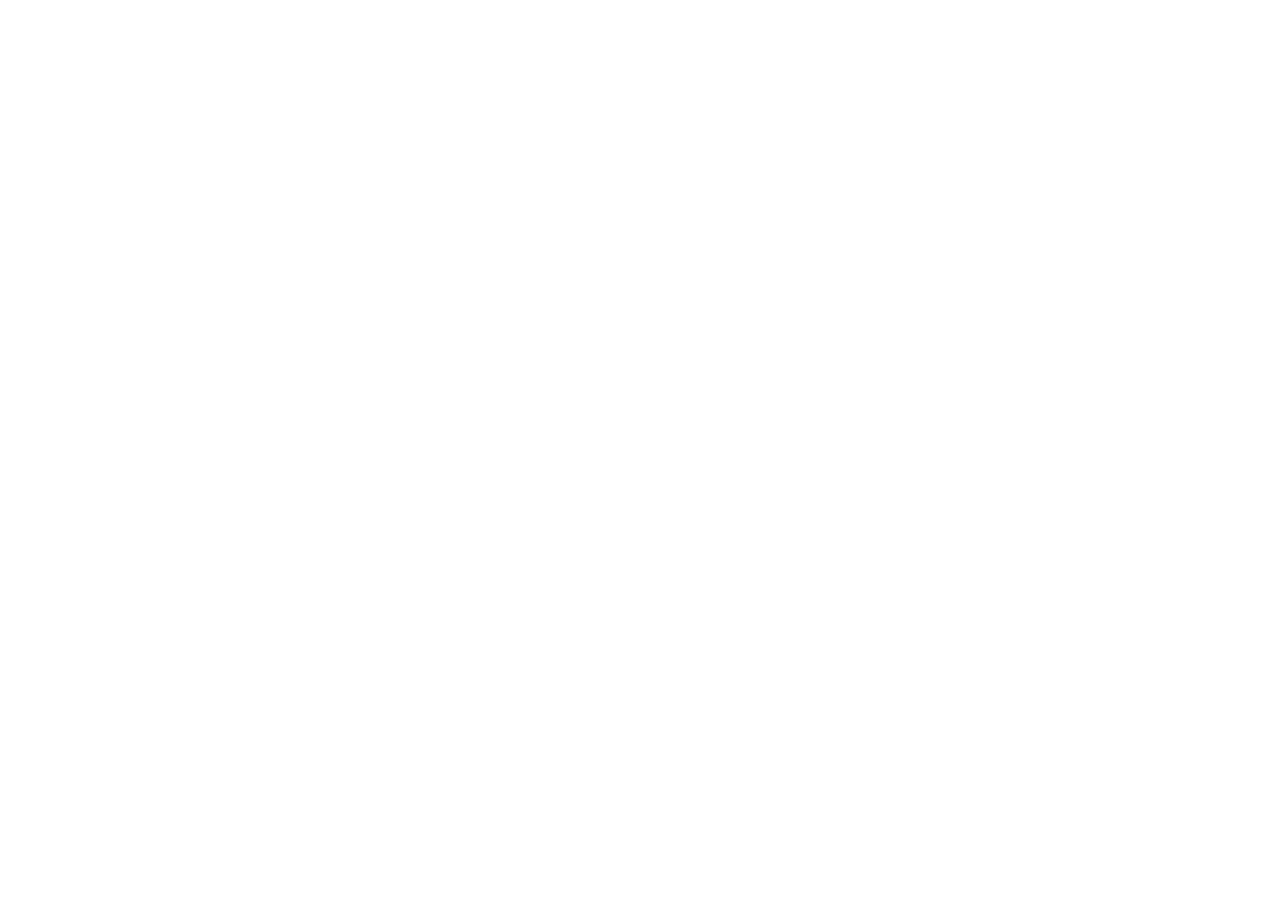
==== index.html @ 3e6457c3 "Initial commit" ====
<!DOCTYPE html>
<html lang="en">
<head>
    <meta charset="UTF-8">
    <meta name="viewport" content="width=device-width, initial-scale=1.0">
    <title>Document</title>
</head>
<body>
    
</body>
</html>
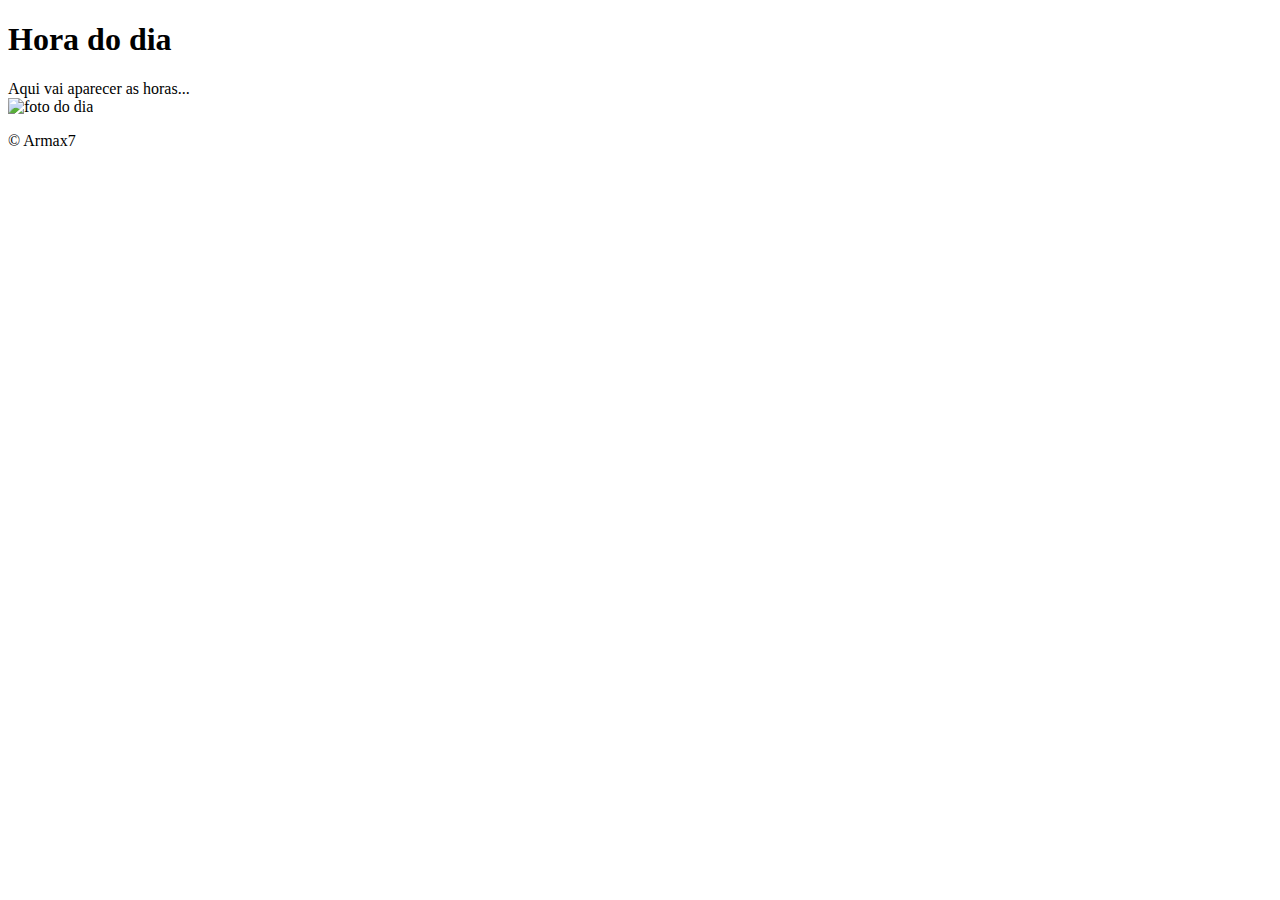
==== commit 61ad7103: "HTML based" ====
--- a/index.html
+++ b/index.html
@@ -1,11 +1,26 @@
 <!DOCTYPE html>
-<html lang="en">
+<html lang="pt-br">
 <head>
     <meta charset="UTF-8">
     <meta name="viewport" content="width=device-width, initial-scale=1.0">
-    <title>Document</title>
+    <title>Modelo</title>
+    <link rel="stylesheet" href="style.css">
 </head>
-<body>
-    
+<body onload="carregar()">
+    <header>
+        <h1>Hora do dia</h1>
+    </header>
+    <section>
+        <div id="msg">
+            Aqui vai aparecer as horas...
+        </div>
+        <div id="foto">
+            <img id="imgH" src="https://upload.wikimedia.org/wikipedia/commons/thumb/c/cd/Disc_Plain_grey.svg/1200px-Disc_Plain_grey.svg.png" alt="foto do dia" height="250px" width="250px">
+        </div>
+    </section>
+    <footer>
+        <p>© Armax7</p>
+    </footer>
+    <script src="script.js"></script>
 </body>
 </html>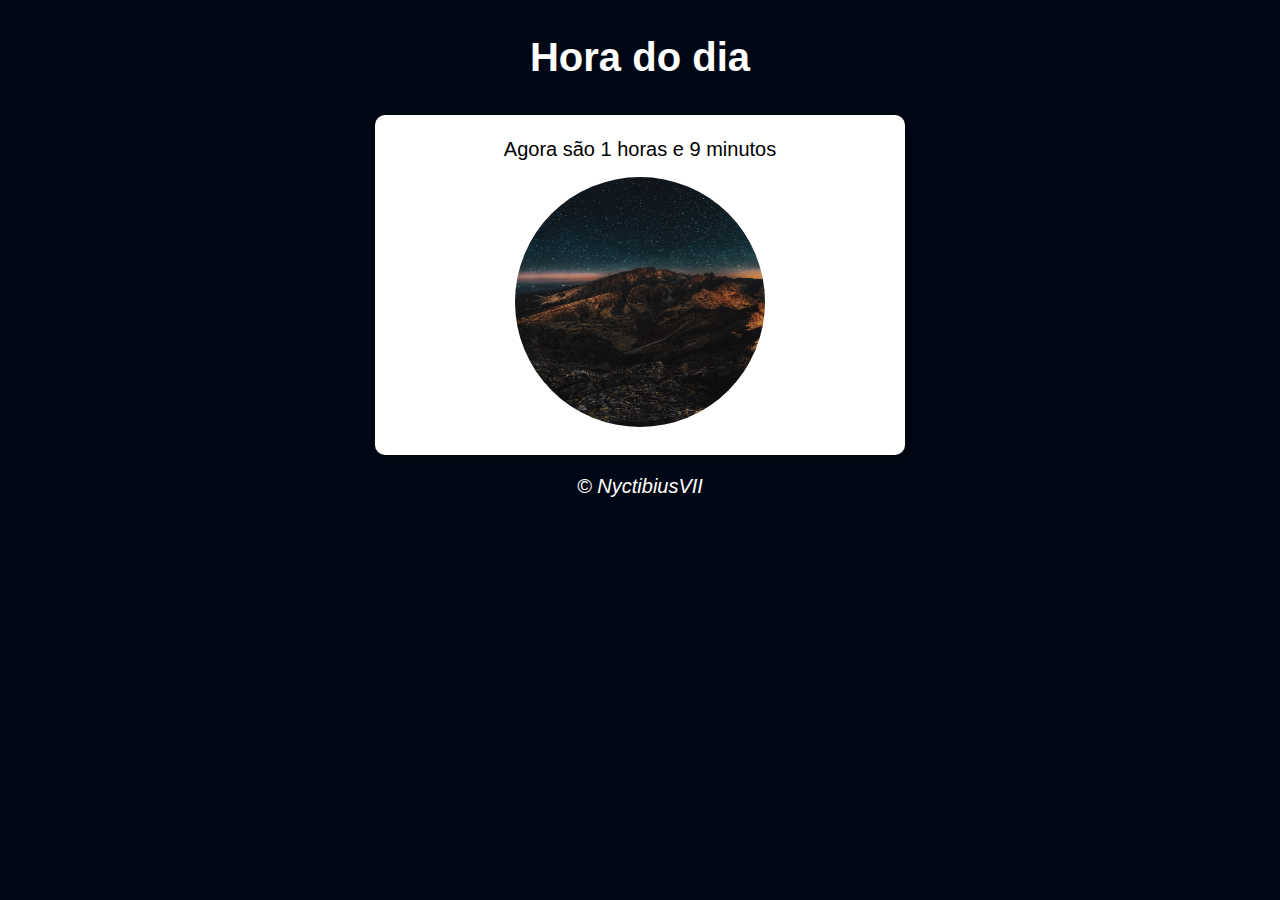
==== commit 4adfe050: "responsive layout for tablet and mobile" ====
--- a/index.html
+++ b/index.html
@@ -8,7 +8,9 @@
 </head>
 <body onload="carregar()">
     <header>
-        <h1>Hora do dia</h1>
+        <div class="titleH">
+            <h1>Hora do dia</h1>
+        </div>
     </header>
     <section>
         <div id="msg">
@@ -19,7 +21,7 @@
         </div>
     </section>
     <footer>
-        <p>© Armax7</p>
+        <p class="autorM">© NyctibiusVII</p>
     </footer>
     <script src="script.js"></script>
 </body>
--- a/style.css
+++ b/style.css
@@ -0,0 +1,84 @@
+/* padrão ------------------------------------------------------ */
+html, body{
+    height: 100vh;
+    width:  100vw;
+    margin: 0;
+}
+body{
+    background: #adadad;
+    font:         normal 15pt Arial;
+}
+
+
+
+/* conteúdo ---------------------------------------------------- */
+header{
+    color:    white;            /* cor do texto                */
+    text-align: center;           /* centraliza o texto          */
+}   
+section{   
+    background:  white;         /* cor de fundo                */
+    border-radius: 0.625rem;      /* arredondamento da borda     */
+    padding:       0.938rem;      /* espaço interno              */
+    width:         31.25rem;      /* largura                     */
+    margin:        auto;          /* centraliza                  */
+    box-shadow:    0.188rem 0.188rem 0.625rem rgba(0, 0, 0, 0.363);/* sombra */
+}
+div{
+    text-align: center;
+    padding:    0.5rem;
+}
+#imgH{
+    border-radius: 9.375rem;
+}
+footer{
+    color:    white;            /* cor do texto                */
+    text-align: center;           /* centraliza o texto          */
+    font-style: italic;           /* style de fonte              */
+}
+
+
+
+/* tablet ------------------------------------------------------ */
+@media (max-width: 630px){
+    .titleH h1{
+        font-size:   38px;
+        line-height: 5.6rem;
+    }
+    section{
+        border-radius: 1rem;      /* arredondamento da borda     */
+        width:         430px;
+        text-align:    center;
+    }
+    #msg, .autorM{
+        font-size: 20px;
+    }
+    #imgH{
+        height:        200px;
+        width:         200px;
+        border-radius: 15.625rem;
+    }
+}
+
+
+
+/* mobile -------------------------------------------------------*/
+@media (max-width: 500px){
+    .titleH h1{
+        font-size:   32px;
+        line-height: 4.6rem;
+    }
+    section{
+        border-radius: 1.25rem;
+        width:         330px;
+        text-align:    center;
+    }
+    #msg, .autorM{
+        font-size: 16px;
+    }
+    #imgH{
+        height:        150px;
+        width:         150px;
+        border-radius: 15.625rem;
+    }
+}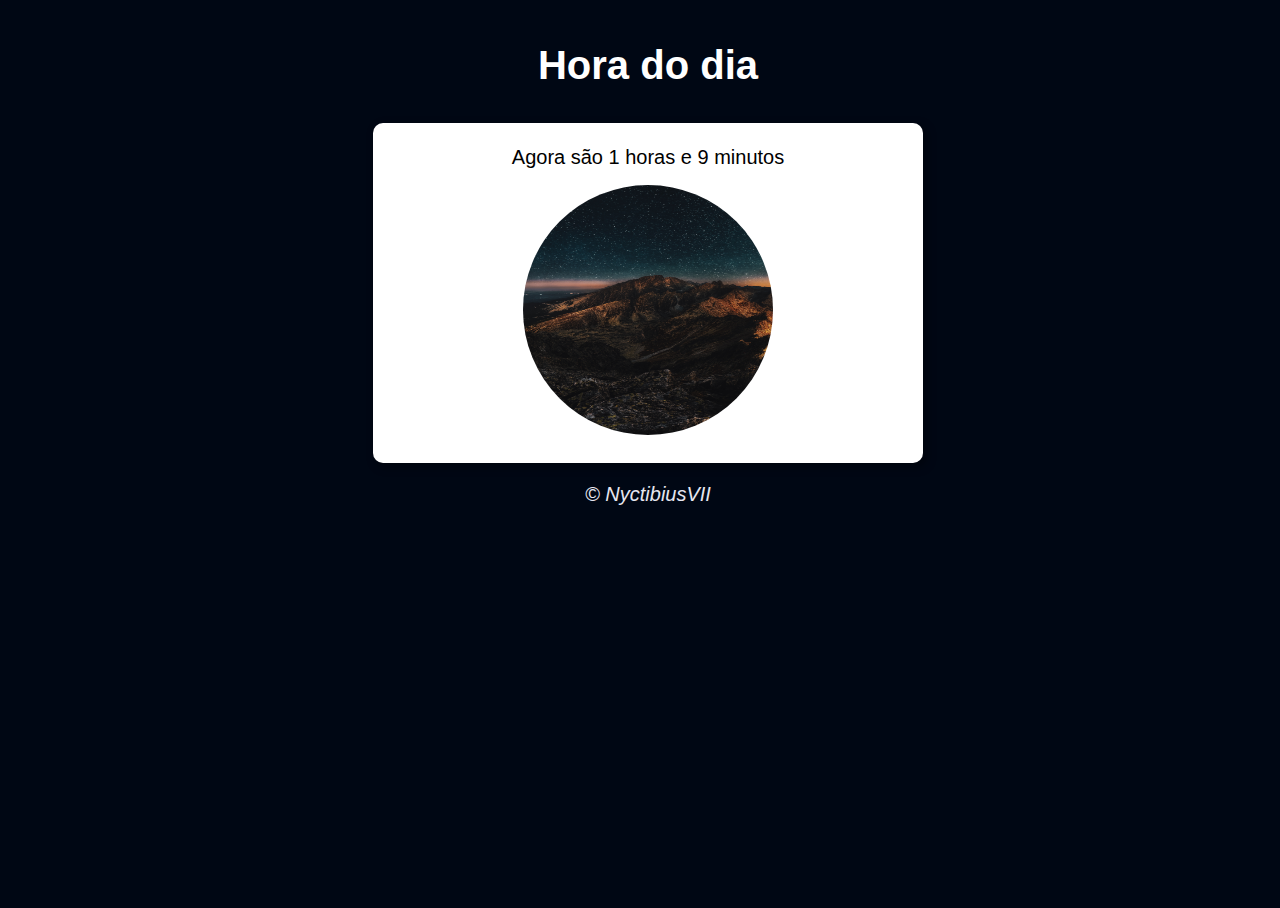
==== commit fbbdb0d9: "adding CSS root to the part" ====
--- a/index.html
+++ b/index.html
@@ -4,7 +4,8 @@
     <meta charset="UTF-8">
     <meta name="viewport" content="width=device-width, initial-scale=1.0">
     <title>Modelo</title>
-    <link rel="stylesheet" href="style.css">
+    <link rel="stylesheet" href="./main.css">
+    <link rel="stylesheet" href="./style.css">
 </head>
 <body onload="carregar()">
     <header>
--- a/main.css
+++ b/main.css
@@ -0,0 +1,52 @@
+/* ----------------------Geral(padrão)--------------------- */
+*{
+    padding: 0;
+    box-sizing: border-box;
+  }
+/* border: 1px solid var(--color-secondary);/*retirar depois*/
+:root {
+    --color-background:           #adadad;
+    --color-background-secondary: #929292;
+
+    --color-primary:              #222222;
+    --color-primary-light:        #333333;
+    --color-primary-lighter:      #3f3f3f;
+    --color-primary-dark:         #111111;
+    --color-primary-darker:       #070707;
+
+    --color-secondary:            #4dacff;/*Não definido...*/
+    --color-secondary-light:      #4dacff;/*Não definido...*/
+    --color-secondary-lighter:    #4dacff;/*Não definido...*/
+    --color-secondary-dark:       #4dacff;/*Não definido...*/
+    --color-secondary-darker:     #4dacff;/*Não definido...*/
+    
+    --color-title-in-primary:     #FFFFFF;/*Não definido...*/
+    --color-text-title:           #FFFFFF;/*Não definido...*/
+    --color-text-in-primary:      #FFFFFF;/*Não definido...*/
+    --color-text-base:            #FFFFFF;/*Não definido...*/
+    --color-text-complement:      #FFFFFF;/*Não definido...*/
+
+    --color-input-background:     #f9f8fc;
+
+    --color-button-text:          #FFFFFF;
+
+    --color-box-base:             #FFFFFF;
+    --color-box-footer:           #f1f1f1;
+
+    --color-line-in-white:        #E6E6F0;
+
+    --color-footer:               #E6E6F0;
+    --color-small-info:           #C1BCCC;
+}
+
+
+
+/* --------------------------BASE TOP---------------------- */
+html, body{
+    height: 100vh;
+    width:  100vw;
+}
+body{
+    background-color: var(--color-background);
+    font:             normal 15pt Arial;
+}--- a/style.css
+++ b/style.css
@@ -1,26 +1,13 @@
-/* padrão ------------------------------------------------------ */
-html, body{
-    height: 100vh;
-    width:  100vw;
-    margin: 0;
-}
-body{
-    background: #adadad;
-    font:         normal 15pt Arial;
-}
-
-
-
 /* conteúdo ---------------------------------------------------- */
 header{
-    color:    white;            /* cor do texto                */
+    color:      var(--color-title-in-primary);/* cor do texto    */
     text-align: center;           /* centraliza o texto          */
 }   
 section{   
-    background:  white;         /* cor de fundo                */
+    background:    var(--color-box-base);/* cor de fundo         */
     border-radius: 0.625rem;      /* arredondamento da borda     */
     padding:       0.938rem;      /* espaço interno              */
-    width:         31.25rem;      /* largura                     */
+    width:         34.375rem;     /* largura                     */
     margin:        auto;          /* centraliza                  */
     box-shadow:    0.188rem 0.188rem 0.625rem rgba(0, 0, 0, 0.363);/* sombra */
 }
@@ -32,7 +19,7 @@
     border-radius: 9.375rem;
 }
 footer{
-    color:    white;            /* cor do texto                */
+    color:      var(--color-footer);/* cor do texto              */
     text-align: center;           /* centraliza o texto          */
     font-style: italic;           /* style de fonte              */
 }
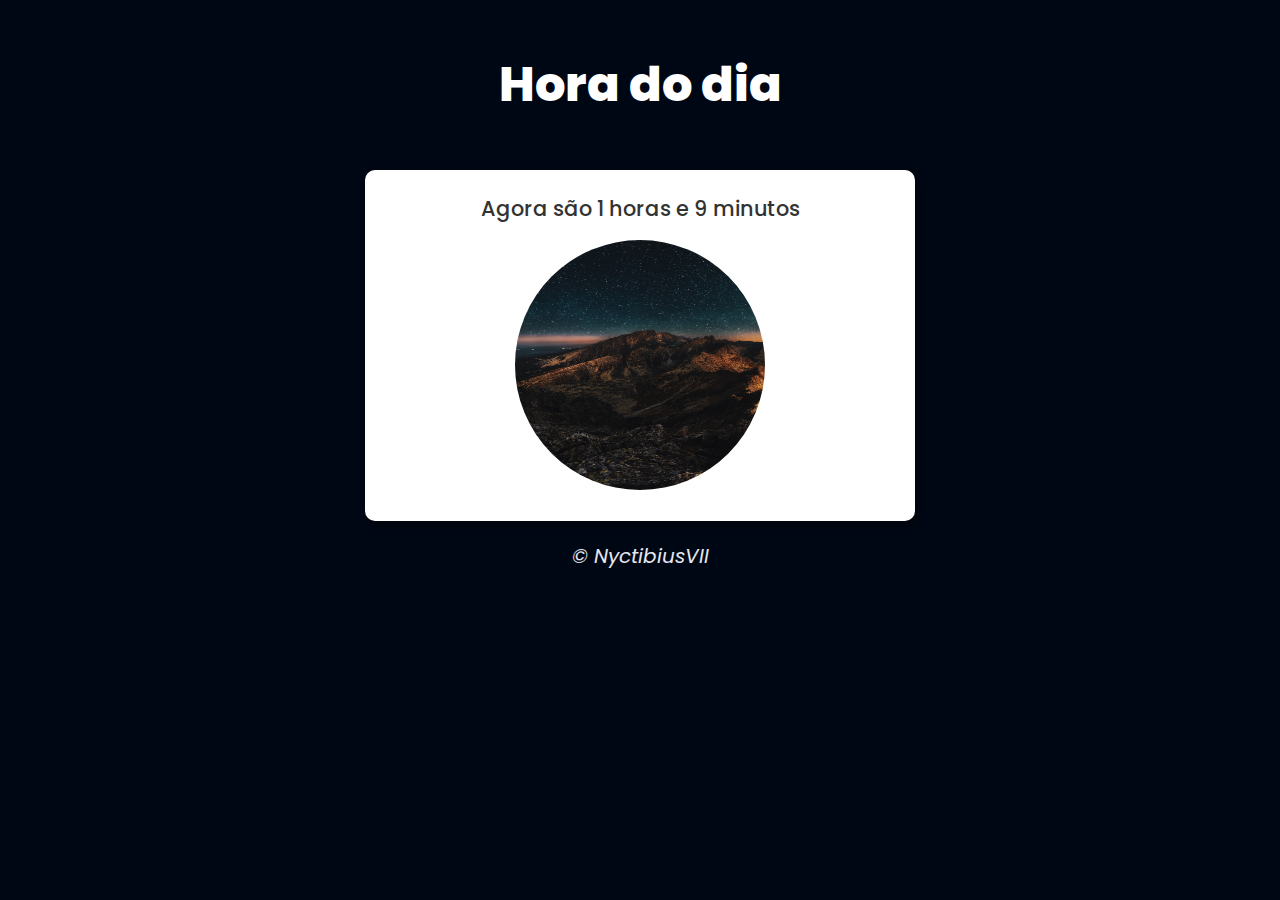
==== commit 80b7e9da: "adjusting the text font and adding icon" ====
--- a/index.html
+++ b/index.html
@@ -3,9 +3,11 @@
 <head>
     <meta charset="UTF-8">
     <meta name="viewport" content="width=device-width, initial-scale=1.0">
-    <title>Modelo</title>
+    <title>Dia Noite</title>
+    <link rel="shortcut icon" href="./img/favSunMoon.png" type="image/png">
     <link rel="stylesheet" href="./main.css">
     <link rel="stylesheet" href="./style.css">
+    <link href="https://fonts.googleapis.com/css2?family=Archivo:wght@400;700&amp;family=Poppins:wght@400;600&amp;display=swap" rel="stylesheet">
 </head>
 <body onload="carregar()">
     <header>
@@ -18,12 +20,12 @@
             Aqui vai aparecer as horas...
         </div>
         <div id="foto">
-            <img id="imgH" src="https://upload.wikimedia.org/wikipedia/commons/thumb/c/cd/Disc_Plain_grey.svg/1200px-Disc_Plain_grey.svg.png" alt="foto do dia" height="250px" width="250px">
+            <img id="imgH" src="https://upload.wikimedia.org/wikipedia/commons/thumb/c/cd/Disc_Plain_grey.svg/1200px-Disc_Plain_grey.svg.png" alt="foto do horário" height="250px" width="250px">
         </div>
     </section>
     <footer>
         <p class="autorM">© NyctibiusVII</p>
     </footer>
-    <script src="script.js"></script>
+    <script src="./script.js"></script>
 </body>
 </html>--- a/main.css
+++ b/main.css
@@ -21,7 +21,7 @@
     --color-secondary-darker:     #4dacff;/*Não definido...*/
     
     --color-title-in-primary:     #FFFFFF;/*Não definido...*/
-    --color-text-title:           #FFFFFF;/*Não definido...*/
+    --color-text-title:           #333333;
     --color-text-in-primary:      #FFFFFF;/*Não definido...*/
     --color-text-base:            #FFFFFF;/*Não definido...*/
     --color-text-complement:      #FFFFFF;/*Não definido...*/
@@ -47,6 +47,7 @@
     width:  100vw;
 }
 body{
+    margin: 0 !important;
     background-color: var(--color-background);
-    font:             normal 15pt Arial;
+    font:             normal 15pt Poppins;
 }--- a/style.css
+++ b/style.css
@@ -2,7 +2,11 @@
 header{
     color:      var(--color-title-in-primary);/* cor do texto    */
     text-align: center;           /* centraliza o texto          */
-}   
+}
+.titleH h1{
+    font:        800 3rem Poppins;
+    line-height: 5.6rem;          /* tamanho da altura em volta  */
+} 
 section{   
     background:    var(--color-box-base);/* cor de fundo         */
     border-radius: 0.625rem;      /* arredondamento da borda     */
@@ -14,6 +18,10 @@
 div{
     text-align: center;
     padding:    0.5rem;
+}
+#msg{
+    font:        500 1.3rem Poppins;
+    color:       var(--color-text-title);
 }
 #imgH{
     border-radius: 9.375rem;
@@ -29,8 +37,8 @@
 /* tablet ------------------------------------------------------ */
 @media (max-width: 630px){
     .titleH h1{
-        font-size:   38px;
-        line-height: 5.6rem;
+        font:        800 2.5rem Poppins;
+        line-height: 4.6rem;      /* tamanho da altura em volta  */
     }
     section{
         border-radius: 1rem;      /* arredondamento da borda     */
@@ -52,8 +60,8 @@
 /* mobile -------------------------------------------------------*/
 @media (max-width: 500px){
     .titleH h1{
-        font-size:   32px;
-        line-height: 4.6rem;
+        font:        800 2rem Poppins;
+        line-height: 4rem;        /* arredondamento da borda     */
     }
     section{
         border-radius: 1.25rem;
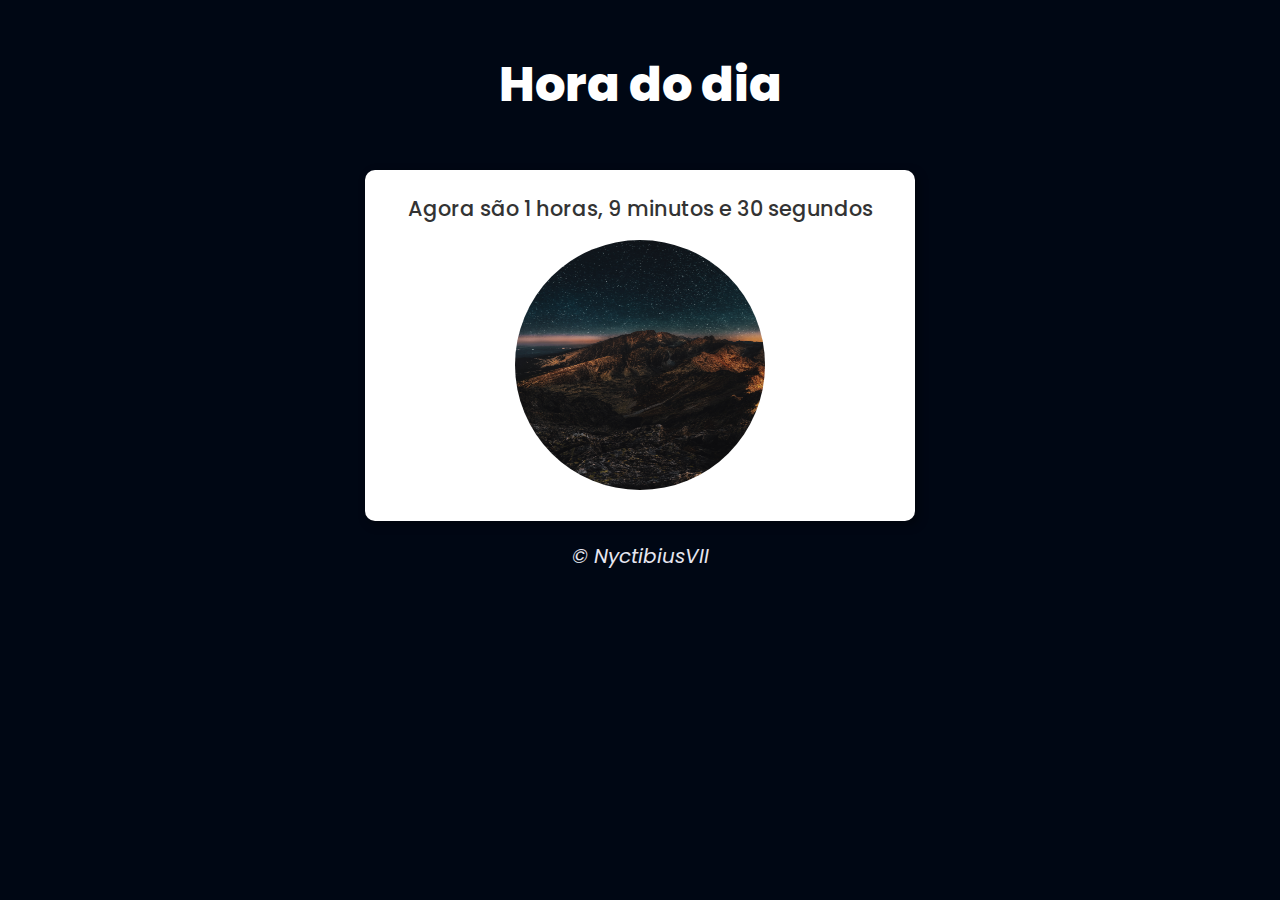
==== commit 69598be7: "refactoring the JS / page updates every 1 hour" ====
--- a/index.html
+++ b/index.html
@@ -9,14 +9,14 @@
     <link rel="stylesheet" href="./style.css">
     <link href="https://fonts.googleapis.com/css2?family=Archivo:wght@400;700&amp;family=Poppins:wght@400;600&amp;display=swap" rel="stylesheet">
 </head>
-<body onload="carregar()">
+<body onload="oneX()">
     <header>
         <div class="titleH">
             <h1>Hora do dia</h1>
         </div>
     </header>
     <section>
-        <div id="msg">
+        <div id="msg"> 
             Aqui vai aparecer as horas...
         </div>
         <div id="foto">
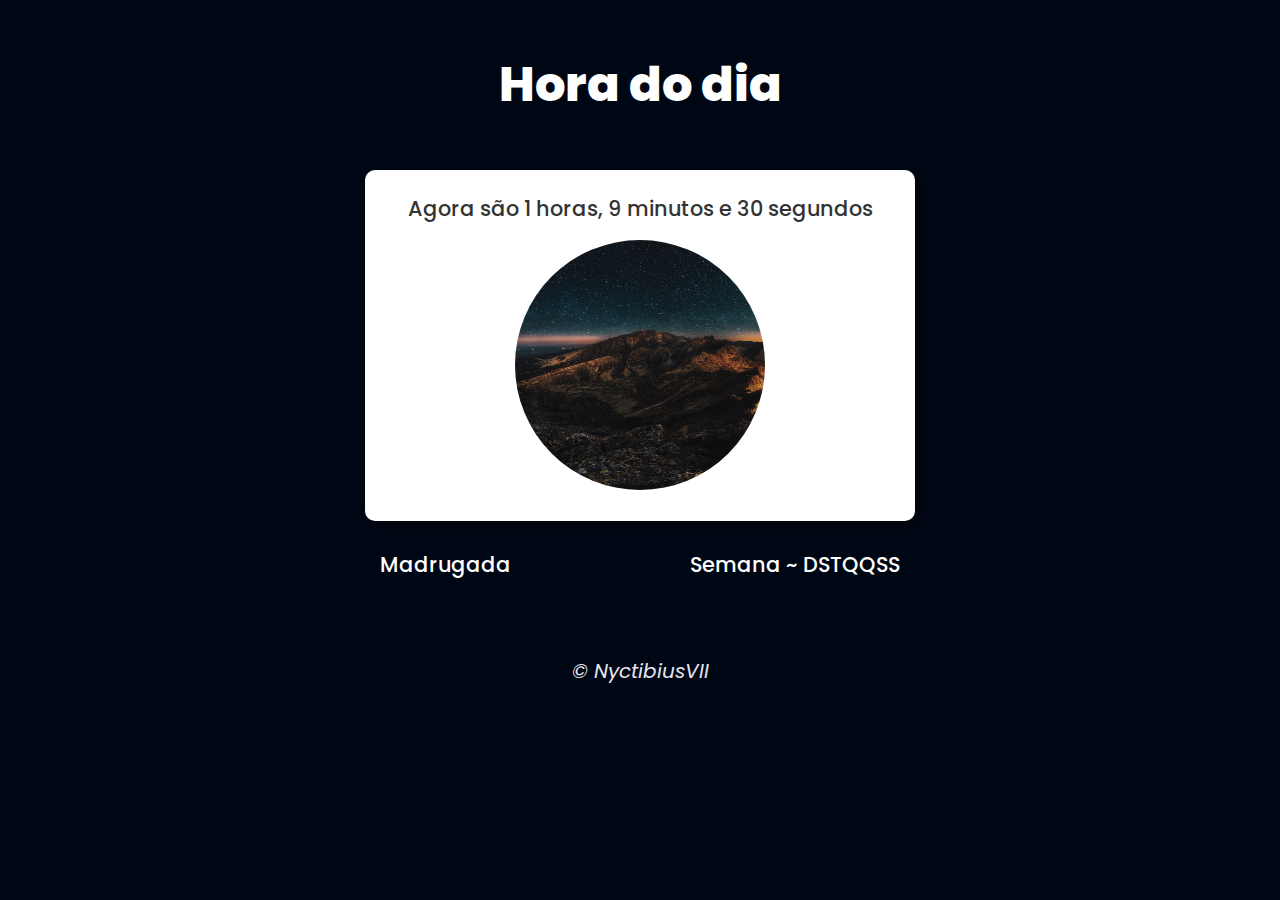
==== commit 8a7cbb9b: "adding date of the week and morning / afternoon / night / dawn" ====
--- a/index.html
+++ b/index.html
@@ -16,13 +16,17 @@
         </div>
     </header>
     <section>
-        <div id="msg"> 
-            Aqui vai aparecer as horas...
+        <div id="msgH"> 
+            Horas ~ 1606
         </div>
-        <div id="foto">
+        <div>
             <img id="imgH" src="https://upload.wikimedia.org/wikipedia/commons/thumb/c/cd/Disc_Plain_grey.svg/1200px-Disc_Plain_grey.svg.png" alt="foto do horário" height="250px" width="250px">
         </div>
     </section>
+    <div id="tempoSemanaH">
+        <span id="manhaTardeNoiteMadrugadaH">Tempo ~ MTNM</span>
+        <span id="semanaH">Semana ~ DSTQQSS</span>
+    </div>
     <footer>
         <p class="autorM">© NyctibiusVII</p>
     </footer>
--- a/main.css
+++ b/main.css
@@ -20,9 +20,9 @@
     --color-secondary-dark:       #4dacff;/*Não definido...*/
     --color-secondary-darker:     #4dacff;/*Não definido...*/
     
-    --color-title-in-primary:     #FFFFFF;/*Não definido...*/
+    --color-title-in-primary:     #FFFFFF;
     --color-text-title:           #333333;
-    --color-text-in-primary:      #FFFFFF;/*Não definido...*/
+    --color-text-in-primary:      #FFFFFF;
     --color-text-base:            #FFFFFF;/*Não definido...*/
     --color-text-complement:      #FFFFFF;/*Não definido...*/
 
--- a/style.css
+++ b/style.css
@@ -19,17 +19,31 @@
     text-align: center;
     padding:    0.5rem;
 }
-#msg{
-    font:        500 1.3rem Poppins;
-    color:       var(--color-text-title);
+#msgH{
+    font:   500 1.3rem Poppins;
+    color:  var(--color-text-title);
 }
 #imgH{
     border-radius: 9.375rem;
+}
+#tempoSemanaH{    
+    font:    500 1.3rem Poppins;
+    color:   var(--color-text-in-primary);
+
+    padding: 0.938rem;
+    width:   34.375rem;
+    margin:  0.8rem auto;
+
+    display:         flex;
+    align-items:     center;
+    justify-content: space-between;
 }
 footer{
     color:      var(--color-footer);/* cor do texto              */
     text-align: center;           /* centraliza o texto          */
     font-style: italic;           /* style de fonte              */
+
+    margin-top: 3.8rem;
 }
 
 
@@ -45,13 +59,16 @@
         width:         430px;
         text-align:    center;
     }
-    #msg, .autorM{
+    #msgH, .autorM, #tempoSemanaH{
         font-size: 20px;
     }
     #imgH{
         height:        200px;
         width:         200px;
         border-radius: 15.625rem;
+    }
+    #tempoSemanaH{        
+        width:   26.25rem;
     }
 }
 
@@ -68,7 +85,7 @@
         width:         330px;
         text-align:    center;
     }
-    #msg, .autorM{
+    #msgH, .autorM, #tempoSemanaH{
         font-size: 16px;
     }
     #imgH{
@@ -76,4 +93,7 @@
         width:         150px;
         border-radius: 15.625rem;
     }
+    #tempoSemanaH{        
+        width:   20rem;
+    }
 }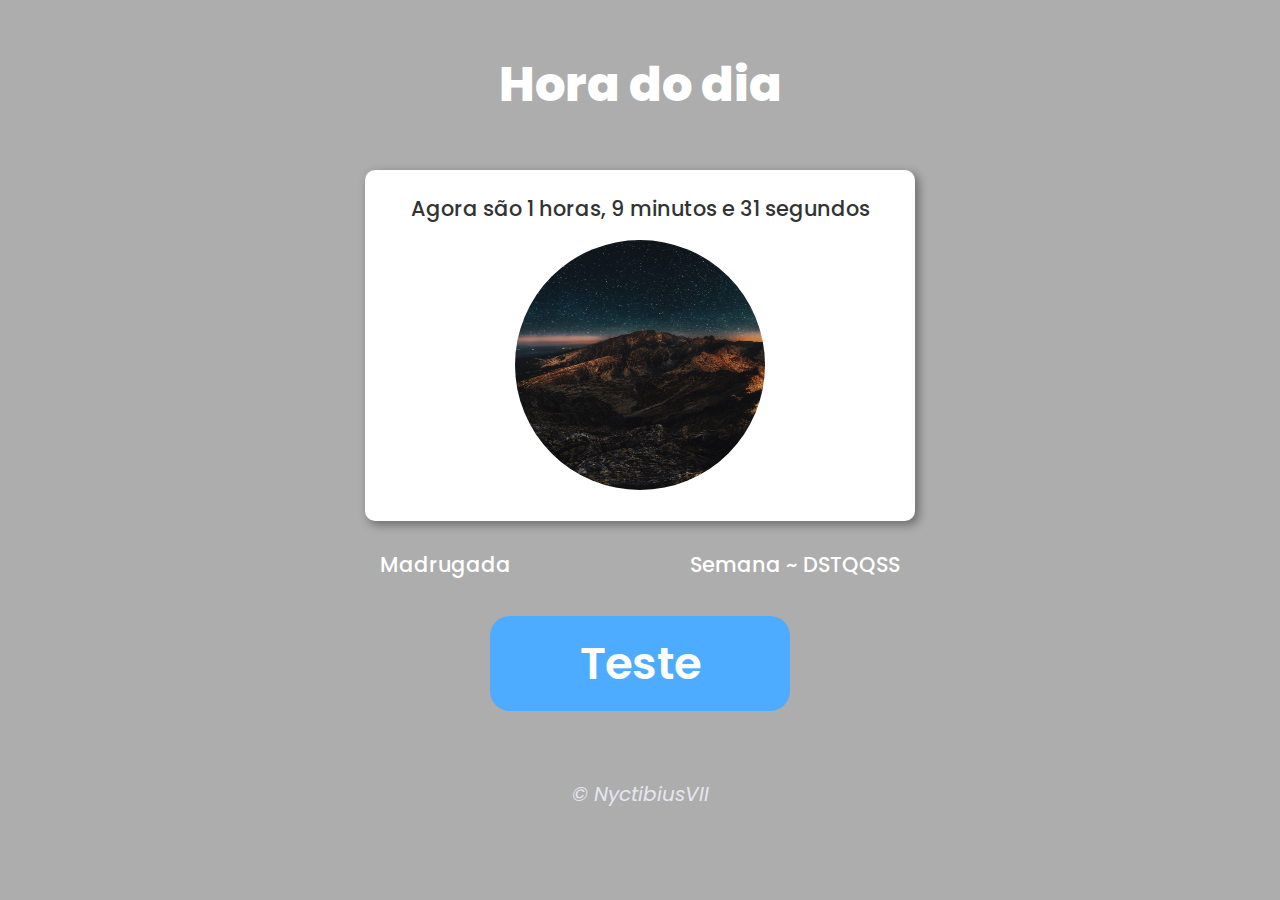
==== commit ecdb1842: "button teste" ====
--- a/index.html
+++ b/index.html
@@ -27,9 +27,11 @@
         <span id="manhaTardeNoiteMadrugadaH">Tempo ~ MTNM</span>
         <span id="semanaH">Semana ~ DSTQQSS</span>
     </div>
+    <div id="testeBtnDiv"><a href="#" class="testeBtn">Teste</a></div>
     <footer>
         <p class="autorM">© NyctibiusVII</p>
     </footer>
     <script src="./script.js"></script>
+    <!--<script src="./jquery.min.js"></script>-->
 </body>
 </html>--- a/main.css
+++ b/main.css
@@ -37,6 +37,11 @@
 
     --color-footer:               #E6E6F0;
     --color-small-info:           #C1BCCC;
+
+    --color-morning:              #fff56a;
+    --color-afternoon:            #ff9e1fda;
+    --color-night:                #1c305a;
+    --color-dawn:                 #000714;
 }
 
 
@@ -50,4 +55,20 @@
     margin: 0 !important;
     background-color: var(--color-background);
     font:             normal 15pt Poppins;
+}
+.bodyBack1 {
+    background-color: var(--color-morning);
+    transition-duration: 2s;
+}
+.bodyBack2 {
+    background-color: var(--color-afternoon);
+    transition-duration: 2s;
+}
+.bodyBack3 {
+    background-color: var(--color-night);
+    transition-duration: 2s;
+}
+.bodyBack4 {
+    background-color: var(--color-dawn);
+    transition-duration: 2s;
 }--- a/style.css
+++ b/style.css
@@ -37,6 +37,25 @@
     display:         flex;
     align-items:     center;
     justify-content: space-between;
+}
+.testeBtn {
+    border-radius:          20px;
+    line-height:            15px;
+    color:                #FFFFFF;
+    width:                  300px;
+    font-size:              45px;
+    font-weight:            600;
+    padding:                40px;
+    background-color:     #4DACFF;
+    text-decoration:        none;
+    display:                inline-block;
+    cursor:                 pointer;
+    text-align:             center;
+    }
+.testeBtn:hover {
+    background:         #1E62D0;
+    border-radius:      20px;
+    text-decoration:    none;
 }
 footer{
     color:      var(--color-footer);/* cor do texto              */
